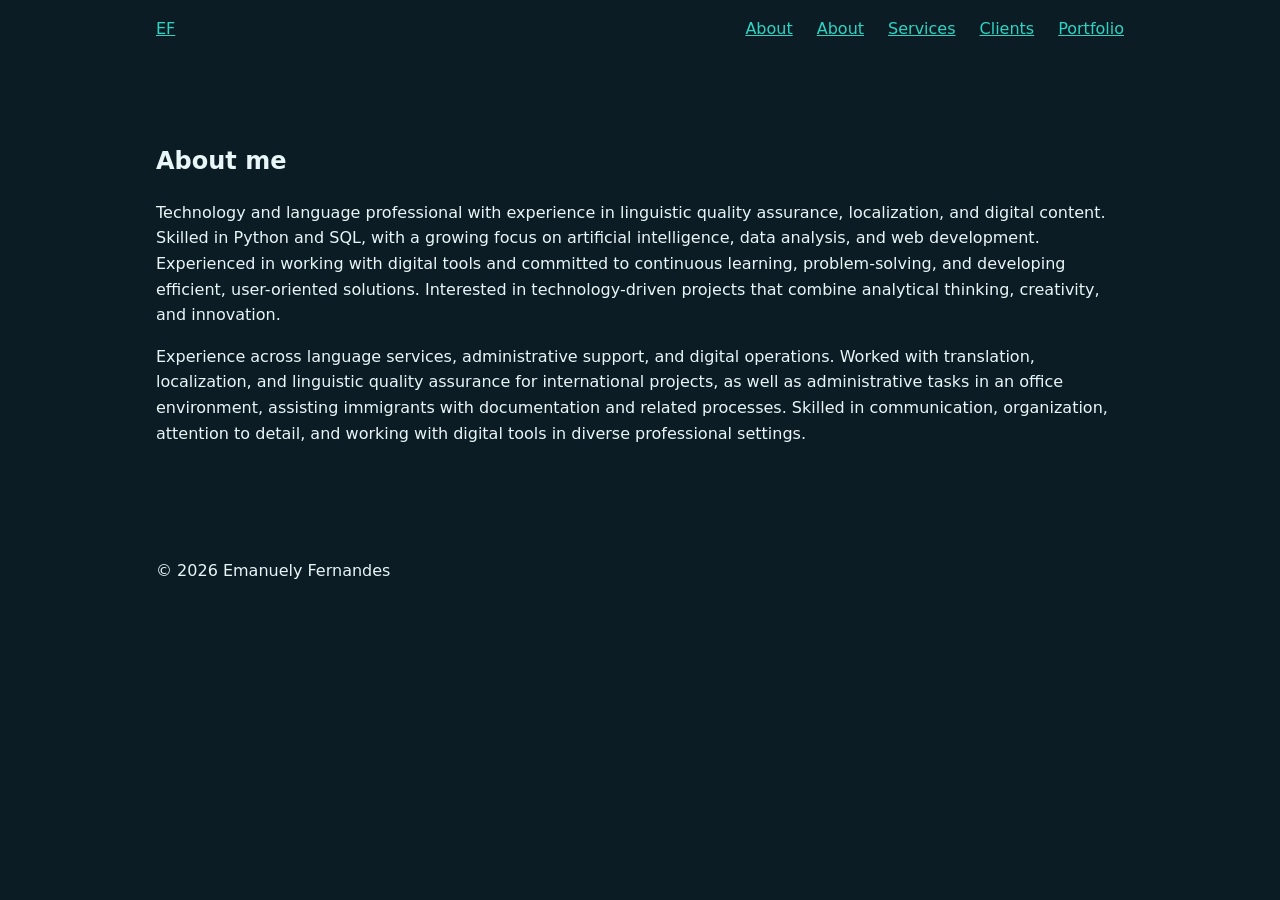
==== about.html @ c58c101b "first version" ====
<!DOCTYPE html>
<html lang="en">
<head>
  <meta charset="UTF-8">
  <meta name="viewport" content="width=device-width, initial-scale=1">
  <title>About | Emanuely Fernandes</title>
<meta name="description" content="Learn more about Emanuely Fernandes, Data analysis, AI trainer, website creation, translation and post-editing.">
  <meta http-equiv="Content-Security-Policy"
        content="default-src 'self'; img-src 'self' data:; style-src 'self'; script-src 'self'">
  <link rel="stylesheet" href="css/style.css">
  <script src="js/main.js" defer></script>
</head>
<body>
  <header>
    <nav aria-label="Main">
      <a href="index.html" class="logo">EF</a>
      <button id="menu-btn" aria-expanded="false" aria-controls="menu">Menu</button>
      <ul id="menu">
        <li><a href="index.html" aria-current="page">About</a></li>
        <li><a href="about.html">About</a></li>
        <li><a href="services.html">Services</a></li>
        <li><a href="clients.html">Clients</a></li>
        <li><a href="portfolio.html">Portfolio</a></li>
      </ul>
    </nav>
  </header>

  <main>
    <section class="page">
      <h1>About me</h1>
      <p>Technology and language professional with experience in linguistic quality assurance, localization, and digital content. Skilled in Python and SQL, with a growing focus on artificial intelligence, data analysis, and web development. Experienced in working with digital tools and committed to continuous learning, problem-solving, and developing efficient, user-oriented solutions. Interested in technology-driven projects that combine analytical thinking, creativity, and innovation.</p>
      <p>Experience across language services, administrative support, and digital operations. Worked with translation, localization, and linguistic quality assurance for international projects, as well as administrative tasks in an office environment, assisting immigrants with documentation and related processes. Skilled in communication, organization, attention to detail, and working with digital tools in diverse professional settings.
</p>
    </section>
  </main>

  <footer>
    <p>© <span id="year"></span> Emanuely Fernandes</p>
  </footer>
</body>
</html>
---- css/style.css ----
:root {
  --bg: #0b1c24;
  --surface: #12303c;
  --text: #e8f6f8;
  --muted: #9ec3cc;
  --accent: #2dd4c4;
  --radius: 12px;
}
* { box-sizing: border-box; }
body {
  margin: 0;
  font-family: system-ui, -apple-system, "Segoe UI", Roboto, sans-serif;
  background: var(--bg);
  color: var(--text);
  line-height: 1.6;
}
a { color: var(--accent); }
nav, main, footer { max-width: 1000px; margin: 0 auto; padding: 1rem; }
nav { display: flex; justify-content: space-between; align-items: center; }
#menu { display: flex; gap: 1.5rem; list-style: none; margin: 0; padding: 0; }
#menu-btn { display: none; }
.hero { padding: 4rem 0; }
.btn {
  display: inline-block; padding: .75rem 1.5rem;
  background: var(--accent); color: var(--bg);
  border-radius: var(--radius); text-decoration: none; font-weight: 600;
}
.card { background: var(--surface); padding: 1.5rem; border-radius: var(--radius); }
.grid { display: grid; gap: 1rem; grid-template-columns: repeat(auto-fit, minmax(240px, 1fr)); }

@media (max-width: 700px) {
  #menu-btn { display: block; }
  #menu { display: none; flex-direction: column; }
  #menu.open { display: flex; }
}
@media (prefers-reduced-motion: reduce) {
  * { animation: none !important; transition: none !important; }
}

.page { padding: 3rem 0; }
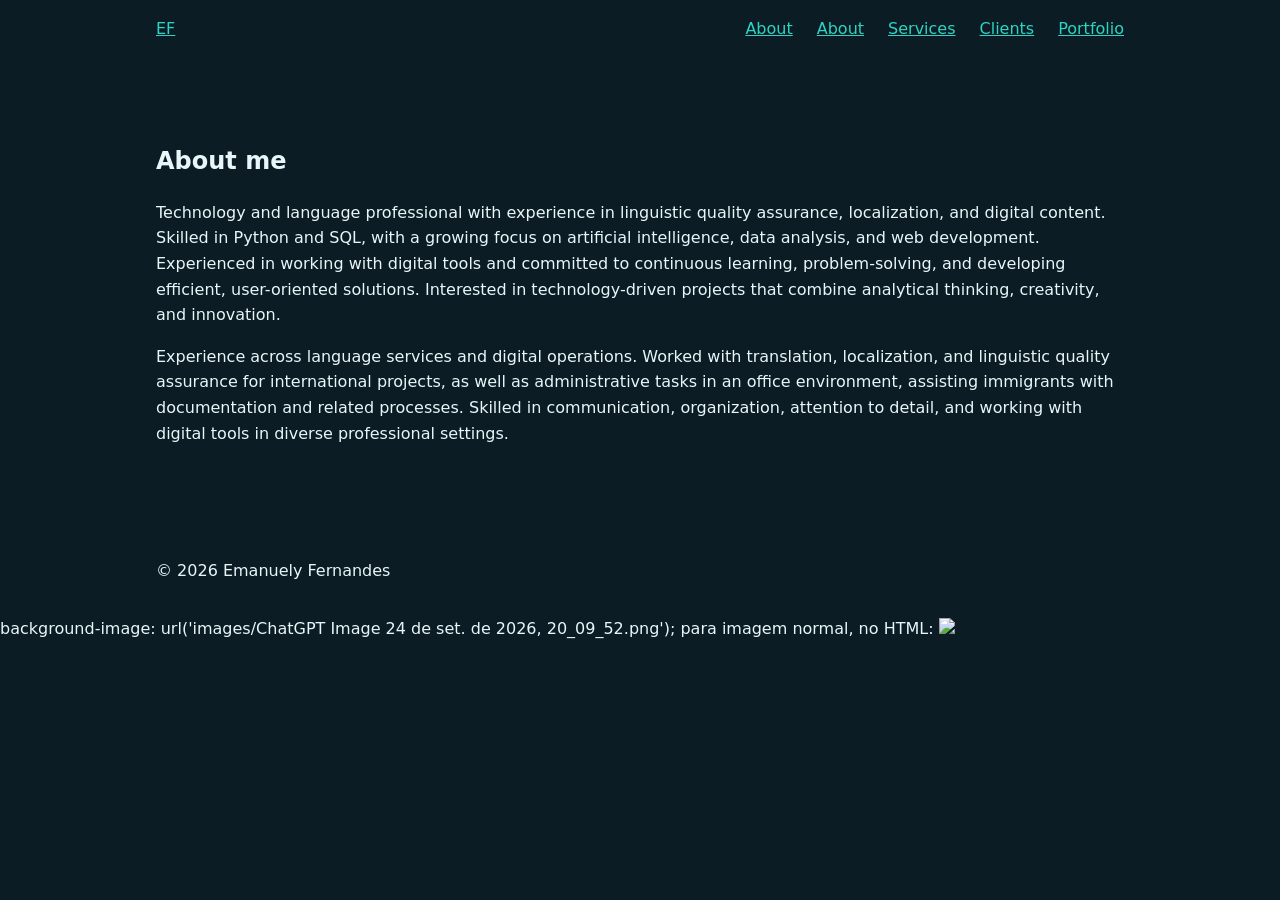
==== commit bfbc253e: "adicione imagens" ====
--- a/about.html
+++ b/about.html
@@ -29,7 +29,7 @@
     <section class="page">
       <h1>About me</h1>
       <p>Technology and language professional with experience in linguistic quality assurance, localization, and digital content. Skilled in Python and SQL, with a growing focus on artificial intelligence, data analysis, and web development. Experienced in working with digital tools and committed to continuous learning, problem-solving, and developing efficient, user-oriented solutions. Interested in technology-driven projects that combine analytical thinking, creativity, and innovation.</p>
-      <p>Experience across language services, administrative support, and digital operations. Worked with translation, localization, and linguistic quality assurance for international projects, as well as administrative tasks in an office environment, assisting immigrants with documentation and related processes. Skilled in communication, organization, attention to detail, and working with digital tools in diverse professional settings.
+      <p>Experience across language services and digital operations. Worked with translation, localization, and linguistic quality assurance for international projects, as well as administrative tasks in an office environment, assisting immigrants with documentation and related processes. Skilled in communication, organization, attention to detail, and working with digital tools in diverse professional settings.
 </p>
     </section>
   </main>
@@ -38,4 +38,6 @@
     <p>© <span id="year"></span> Emanuely Fernandes</p>
   </footer>
 </body>
-</html>+</html>
+
+background-image: url('images/ChatGPT Image 24 de set. de 2026, 20_09_52.png'); para imagem normal, no HTML: <img src="images/ChatGPT Image 24 de set. de 2026, 20_09_52.png">
--- a/css/style.css
+++ b/css/style.css
@@ -37,4 +37,11 @@
   * { animation: none !important; transition: none !important; }
 }
 
-.page { padding: 3rem 0; }+.page { padding: 3rem 0; }
+
+.imagem-quadrada {
+  width: 200px;
+  height: 200px;
+  object-fit: cover;
+  border-radius: 8px;
+}
